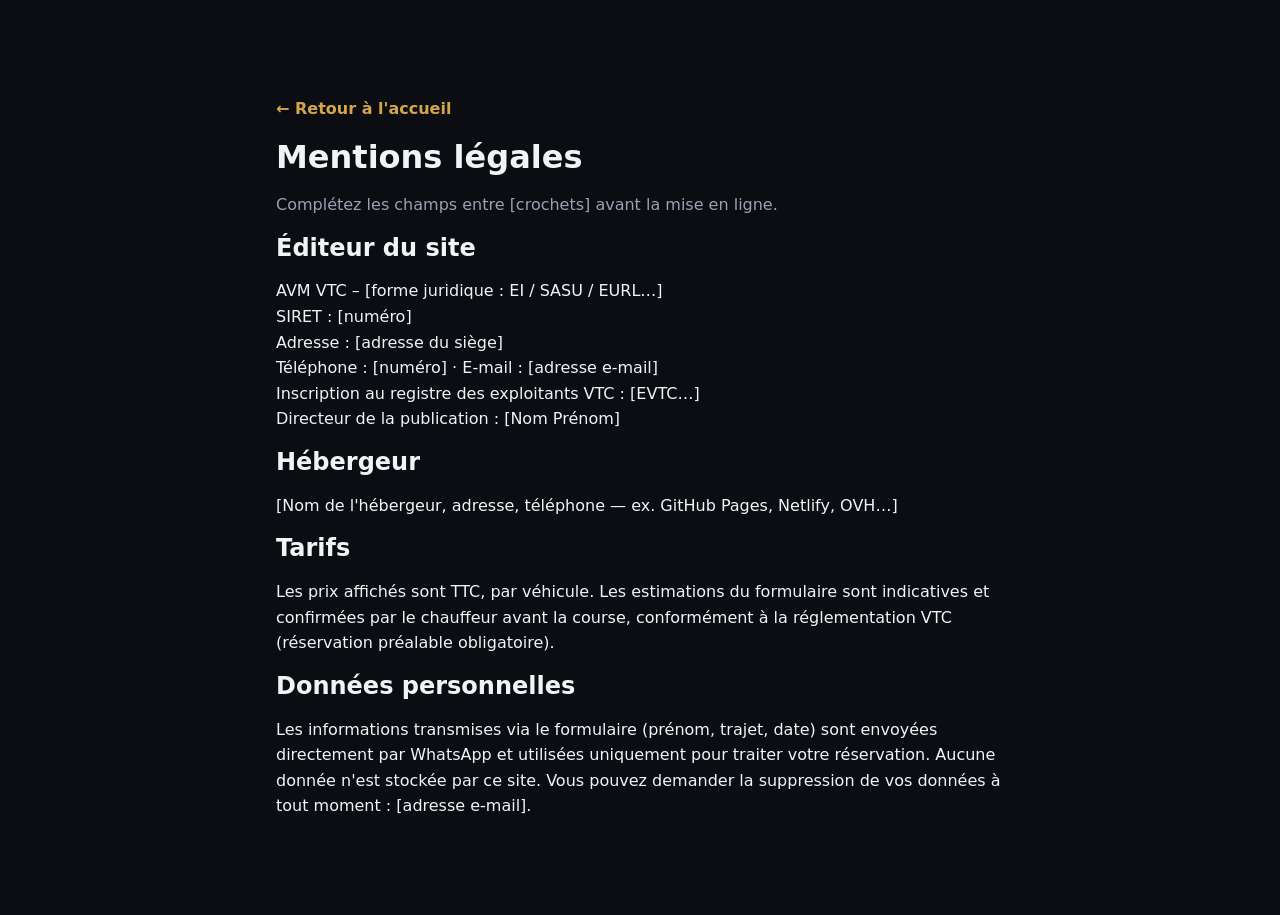
==== mentions-legales.html @ e4b88295 "Site AVM VTC : devis instantané, réservation WhatsApp, forfaits, offre entreprise Co-Authored-By: Cl" ====
<!doctype html>
<html lang="fr">
<head>
  <meta charset="utf-8">
  <meta name="viewport" content="width=device-width, initial-scale=1">
  <title>Mentions légales – AVM VTC</title>
  <meta name="robots" content="noindex">
  <link rel="stylesheet" href="style.css">
</head>
<body>
  <main class="section">
    <div class="container container--narrow">
      <p><a class="link" href="index.html">← Retour à l'accueil</a></p>
      <h1>Mentions légales</h1>
      <p class="muted">Complétez les champs entre [crochets] avant la mise en ligne.</p>

      <h2>Éditeur du site</h2>
      <p>AVM VTC – [forme juridique : EI / SASU / EURL…]<br>
      SIRET : [numéro]<br>
      Adresse : [adresse du siège]<br>
      Téléphone : [numéro] · E-mail : [adresse e-mail]<br>
      Inscription au registre des exploitants VTC : [EVTC…]<br>
      Directeur de la publication : [Nom Prénom]</p>

      <h2>Hébergeur</h2>
      <p>[Nom de l'hébergeur, adresse, téléphone — ex. GitHub Pages, Netlify, OVH…]</p>

      <h2>Tarifs</h2>
      <p>Les prix affichés sont TTC, par véhicule. Les estimations du formulaire sont indicatives et confirmées par le chauffeur avant la course, conformément à la réglementation VTC (réservation préalable obligatoire).</p>

      <h2>Données personnelles</h2>
      <p>Les informations transmises via le formulaire (prénom, trajet, date) sont envoyées directement par WhatsApp et utilisées uniquement pour traiter votre réservation. Aucune donnée n'est stockée par ce site. Vous pouvez demander la suppression de vos données à tout moment : [adresse e-mail].</p>
    </div>
  </main>
</body>
</html>
---- style.css ----
:root {
  --bg: #0b0d12;
  --bg-2: #12151d;
  --card: #171b25;
  --line: #262b38;
  --text: #f2f3f5;
  --muted: #9aa1b2;
  --gold: #d4a64a;
  --gold-2: #e9c378;
  --wa: #25d366;
  --radius: 14px;
}
*, *::before, *::after { box-sizing: border-box; }
[hidden] { display: none !important; }
html { scroll-behavior: smooth; }
body {
  margin: 0; background: var(--bg); color: var(--text);
  font: 16px/1.6 "Inter", system-ui, -apple-system, Segoe UI, Roboto, sans-serif;
  -webkit-font-smoothing: antialiased;
}
img { max-width: 100%; }
a { color: inherit; }
h1, h2, h3 { line-height: 1.2; margin: 0 0 .5em; }
.container { width: 100%; max-width: 1160px; margin: 0 auto; padding: 0 16px; }
.container--narrow { max-width: 760px; }
.gold { color: var(--gold); }
.muted { color: var(--muted); }
.small { font-size: .875rem; }
.center { text-align: center; }
.eyebrow { color: var(--gold); text-transform: uppercase; letter-spacing: .12em; font-size: .8rem; font-weight: 600; margin: 0 0 .75rem; }

/* Boutons */
.btn {
  display: inline-flex; align-items: center; justify-content: center; gap: .5rem;
  padding: .9rem 1.4rem; border-radius: 999px; border: 1px solid transparent;
  font: inherit; font-weight: 600; text-decoration: none; cursor: pointer;
  transition: transform .15s, background .15s, border-color .15s;
}
.btn:hover { transform: translateY(-1px); }
.btn--sm { padding: .55rem 1rem; font-size: .9rem; }
.btn--block { width: 100%; }
.btn--gold { background: var(--gold); color: #1a1408; }
.btn--gold:hover { background: var(--gold-2); }
.btn--whatsapp { background: var(--wa); color: #06260f; }
.btn--ghost { background: transparent; border-color: var(--line); color: var(--text); }
.btn--ghost:hover { border-color: var(--gold); }
.btn--dark { background: var(--bg); color: var(--text); }
.link { color: var(--gold); font-weight: 600; text-decoration: none; }
.link:hover { text-decoration: underline; }

/* En-tête */
.header { position: sticky; top: 0; z-index: 50; background: rgba(11,13,18,.88); backdrop-filter: blur(10px); border-bottom: 1px solid var(--line); }
.header__inner { display: flex; align-items: center; gap: 1.5rem; height: 68px; }
.logo { display: inline-flex; align-items: baseline; gap: .35rem; text-decoration: none; font-weight: 800; font-size: 1.35rem; letter-spacing: .02em; }
.logo__mark { color: var(--gold); }
.nav { display: flex; gap: 1.5rem; margin-left: auto; }
.nav a { text-decoration: none; color: var(--muted); font-weight: 500; }
.nav a:hover { color: var(--text); }
.burger { display: none; background: none; border: 0; padding: 8px; cursor: pointer; }
.burger span { display: block; width: 22px; height: 2px; background: var(--text); margin: 5px 0; }

/* Hero */
.hero { padding: 56px 0 72px; background: radial-gradient(1200px 500px at 80% -10%, rgba(212,166,74,.18), transparent 60%), var(--bg); }
.hero__grid { display: grid; grid-template-columns: 1.1fr .9fr; gap: 48px; align-items: start; }
.hero h1 { font-size: clamp(2rem, 4.5vw, 3.3rem); font-weight: 800; }
.lead { font-size: 1.1rem; color: var(--muted); max-width: 36rem; }
.checks { list-style: none; padding: 0; margin: 1.25rem 0; }
.checks li { padding-left: 1.8rem; position: relative; margin: .5rem 0; }
.checks li::before { content: "✓"; position: absolute; left: 0; color: var(--gold); font-weight: 800; }
.hero__trust { display: flex; gap: 2rem; flex-wrap: wrap; margin-top: 2rem; }
.hero__trust div { display: flex; flex-direction: column; }
.hero__trust strong { font-size: 1.5rem; color: var(--gold); }
.hero__trust span { color: var(--muted); font-size: .85rem; }

/* Carte / formulaire */
.card { background: var(--card); border: 1px solid var(--line); border-radius: var(--radius); padding: 24px; }
.booking { box-shadow: 0 30px 80px rgba(0,0,0,.45); }
.booking__title { font-size: 1.4rem; margin: 0; }
.booking__sub { color: var(--muted); margin: .25rem 0 1rem; font-size: .9rem; }
.tabs { display: grid; grid-template-columns: 1fr 1fr; background: var(--bg-2); border-radius: 999px; padding: 4px; margin-bottom: 1rem; }
.tab { background: none; border: 0; color: var(--muted); font: inherit; font-weight: 600; padding: .55rem; border-radius: 999px; cursor: pointer; }
.tab.is-active { background: var(--gold); color: #1a1408; }
.field { margin-bottom: .9rem; min-width: 0; }
.field-row { display: grid; grid-template-columns: 1fr 1fr; gap: .75rem; }
label { display: block; font-size: .85rem; color: var(--muted); margin-bottom: .35rem; font-weight: 500; }
input, select {
  width: 100%; background: var(--bg-2); border: 1px solid var(--line); color: var(--text);
  border-radius: 10px; padding: .7rem .8rem; font: inherit; font-size: 1rem; color-scheme: dark;
}
input:focus, select:focus { outline: 2px solid var(--gold); outline-offset: 1px; border-color: transparent; }
input[type="range"] { padding: 0; accent-color: var(--gold); background: none; border: 0; }
.checkbox { display: flex; align-items: center; gap: .5rem; margin-top: 1.9rem; color: var(--text); cursor: pointer; }
.checkbox input { width: auto; accent-color: var(--gold); }
.vehicles { display: grid; grid-template-columns: repeat(3, 1fr); gap: .5rem; }
.vehicle { background: var(--bg-2); border: 1px solid var(--line); border-radius: 10px; color: var(--text); padding: .6rem .4rem; cursor: pointer; font: inherit; text-align: center; }
.vehicle strong { display: block; font-size: .95rem; }
.vehicle span { font-size: .72rem; color: var(--muted); }
.vehicle.is-active { border-color: var(--gold); background: rgba(212,166,74,.1); }
.price { display: flex; justify-content: space-between; align-items: center; border-top: 1px solid var(--line); padding-top: 1rem; margin-top: .5rem; }
.price__label { display: block; color: var(--muted); font-size: .85rem; }
.price__old { color: var(--muted); text-decoration: line-through; font-size: .9rem; }
.price__value { font-size: 2rem; font-weight: 800; color: var(--gold); }
.price__note { font-size: .8rem; color: var(--gold-2); margin: .25rem 0 1rem; }
.booking .btn + .btn { margin-top: .6rem; }
.form-error { color: #ff7b7b; font-size: .9rem; min-height: 1em; margin: .5rem 0 0; }

/* Sections */
.section { padding: 80px 0; }
.section--alt { background: var(--bg-2); }
.section__title { font-size: clamp(1.6rem, 3vw, 2.3rem); text-align: center; font-weight: 800; }
.section__title--left { text-align: left; }
.section__sub { color: var(--muted); text-align: center; max-width: 44rem; margin: 0 auto 2.5rem; }
.grid { display: grid; gap: 20px; }
.grid--3 { grid-template-columns: repeat(3, 1fr); }
.grid--4 { grid-template-columns: repeat(4, 1fr); }
.feature { text-align: center; padding: 12px; }
.feature__icon { font-size: 2rem; }
.feature h3 { margin-top: .5rem; }
.feature p, .service p { color: var(--muted); }
.service h3 { font-size: 1.15rem; }

.table-wrap { overflow-x: auto; border: 1px solid var(--line); border-radius: var(--radius); }
.prices { width: 100%; border-collapse: collapse; background: var(--card); }
.prices th, .prices td { padding: 1rem; text-align: left; border-bottom: 1px solid var(--line); white-space: nowrap; }
.prices th { color: var(--muted); font-weight: 500; font-size: .85rem; text-transform: uppercase; letter-spacing: .06em; }
.prices tr:last-child td { border-bottom: 0; }
.prices td strong { color: var(--gold); }

.split { display: grid; grid-template-columns: 1.2fr .8fr; gap: 48px; align-items: center; }
.cta-card p { color: var(--muted); }

.section--gold { background: linear-gradient(120deg, var(--gold), var(--gold-2)); color: #1a1408; padding: 48px 0 24px; }
.loyalty { display: flex; align-items: center; justify-content: space-between; gap: 24px; flex-wrap: wrap; }
.loyalty h2 { font-size: clamp(1.4rem, 3vw, 2rem); margin: 0 0 .25rem; }
.loyalty p { margin: 0; }
.fineprint { font-size: .75rem; opacity: .75; margin-top: 1rem; }

.review { margin: 0; }
.review .stars { color: var(--gold); letter-spacing: .15em; margin: 0 0 .5rem; }
.review footer { color: var(--muted); font-size: .9rem; margin-top: .75rem; }
#avis .center { margin-top: 2rem; }

details { background: var(--card); border: 1px solid var(--line); border-radius: 12px; padding: 0 1.2rem; margin-bottom: .75rem; }
summary { cursor: pointer; padding: 1rem 0; font-weight: 600; list-style: none; position: relative; padding-right: 2rem; }
summary::-webkit-details-marker { display: none; }
summary::after { content: "+"; position: absolute; right: 0; top: .9rem; color: var(--gold); font-size: 1.3rem; }
details[open] summary::after { content: "–"; }
details p { color: var(--muted); margin: 0 0 1rem; }

.final { background: radial-gradient(800px 300px at 50% 100%, rgba(212,166,74,.15), transparent 70%); }
.final__btns { display: flex; gap: 1rem; justify-content: center; flex-wrap: wrap; }

.footer { border-top: 1px solid var(--line); padding: 32px 0 100px; }
.footer__inner { display: flex; justify-content: space-between; gap: 24px; flex-wrap: wrap; }
.footer p { margin: .25rem 0; }

.mobile-bar { display: none; }

/* Responsive */
@media (max-width: 960px) {
  .hero__grid, .split { grid-template-columns: 1fr; }
  .grid--4 { grid-template-columns: repeat(2, 1fr); }
  .grid--3 { grid-template-columns: 1fr 1fr; }
}
@media (max-width: 760px) {
  .nav { display: none; position: absolute; top: 68px; left: 0; right: 0; flex-direction: column; gap: 0; background: var(--bg); border-bottom: 1px solid var(--line); }
  .nav.is-open { display: flex; }
  .nav a { padding: 1rem 16px; border-top: 1px solid var(--line); }
  .burger { display: block; margin-left: auto; }
  .header__cta { display: none; }
  .grid--3, .grid--4 { grid-template-columns: 1fr; }
  .section { padding: 56px 0; }
  .hero { padding: 32px 0 48px; }
  .mobile-bar {
    display: grid; grid-template-columns: 1fr 1fr; gap: 8px;
    position: fixed; bottom: 0; left: 0; right: 0; z-index: 60;
    padding: 10px 12px calc(10px + env(safe-area-inset-bottom)); background: rgba(11,13,18,.95); border-top: 1px solid var(--line);
  }
  .mobile-bar .btn { padding: .8rem; }
}
@media (max-width: 420px) {
  .field-row { grid-template-columns: 1fr; gap: 0; }
  .checkbox { margin-top: 0; }
  .vehicle span { display: none; }
}
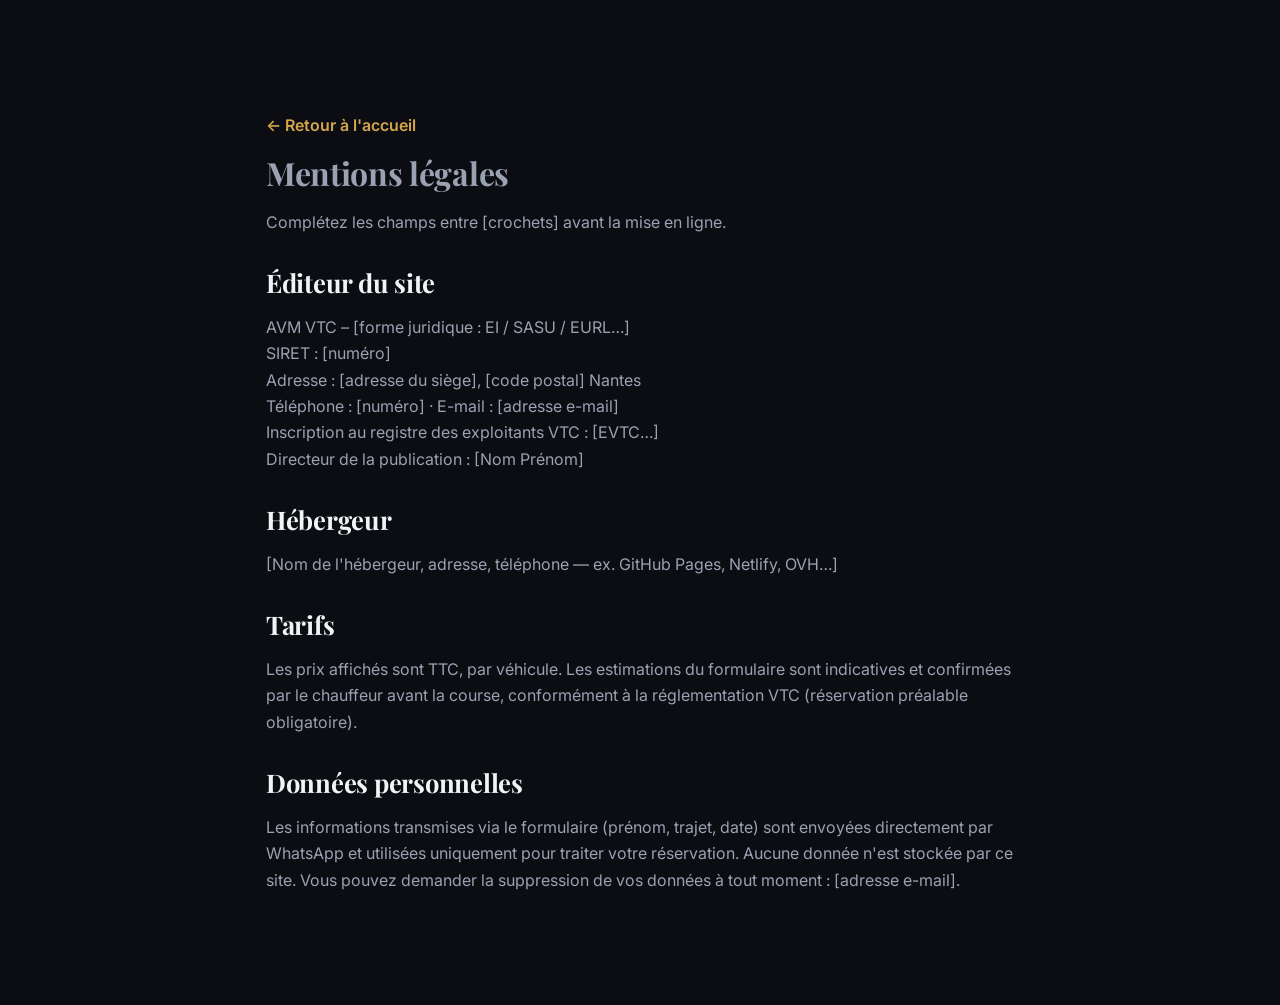
==== commit a492a646: "Site AVM VTC Nantes : refonte pro, forfaits Nantes, pages aéroport et gare, SEO local Co-Authored-By" ====
--- a/mentions-legales.html
+++ b/mentions-legales.html
@@ -5,11 +5,13 @@
   <meta name="viewport" content="width=device-width, initial-scale=1">
   <title>Mentions légales – AVM VTC</title>
   <meta name="robots" content="noindex">
+  <link rel="icon" href="assets/favicon.svg" type="image/svg+xml">
+  <link href="https://fonts.googleapis.com/css2?family=Inter:wght@400;500;600;700&family=Playfair+Display:wght@600;700&display=swap" rel="stylesheet">
   <link rel="stylesheet" href="style.css">
 </head>
 <body>
   <main class="section">
-    <div class="container container--narrow">
+    <div class="container container--narrow prose">
       <p><a class="link" href="index.html">← Retour à l'accueil</a></p>
       <h1>Mentions légales</h1>
       <p class="muted">Complétez les champs entre [crochets] avant la mise en ligne.</p>
@@ -17,7 +19,7 @@
       <h2>Éditeur du site</h2>
       <p>AVM VTC – [forme juridique : EI / SASU / EURL…]<br>
       SIRET : [numéro]<br>
-      Adresse : [adresse du siège]<br>
+      Adresse : [adresse du siège], [code postal] Nantes<br>
       Téléphone : [numéro] · E-mail : [adresse e-mail]<br>
       Inscription au registre des exploitants VTC : [EVTC…]<br>
       Directeur de la publication : [Nom Prénom]</p>
--- a/style.css
+++ b/style.css
@@ -1,45 +1,48 @@
 :root {
   --bg: #0b0d12;
-  --bg-2: #12151d;
-  --card: #171b25;
-  --line: #262b38;
+  --bg-2: #10131a;
+  --card: #151924;
+  --line: #242a37;
   --text: #f2f3f5;
   --muted: #9aa1b2;
   --gold: #d4a64a;
-  --gold-2: #e9c378;
+  --gold-2: #ecc77d;
   --wa: #25d366;
-  --radius: 14px;
+  --radius: 16px;
+  --serif: "Playfair Display", Georgia, "Times New Roman", serif;
 }
 *, *::before, *::after { box-sizing: border-box; }
 [hidden] { display: none !important; }
-html { scroll-behavior: smooth; }
+html { scroll-behavior: smooth; scroll-padding-top: 80px; }
 body {
   margin: 0; background: var(--bg); color: var(--text);
-  font: 16px/1.6 "Inter", system-ui, -apple-system, Segoe UI, Roboto, sans-serif;
+  font: 16px/1.65 "Inter", system-ui, -apple-system, "Segoe UI", Roboto, sans-serif;
   -webkit-font-smoothing: antialiased;
 }
-img { max-width: 100%; }
+img { max-width: 100%; display: block; }
 a { color: inherit; }
-h1, h2, h3 { line-height: 1.2; margin: 0 0 .5em; }
-.container { width: 100%; max-width: 1160px; margin: 0 auto; padding: 0 16px; }
-.container--narrow { max-width: 760px; }
-.gold { color: var(--gold); }
+h1, h2, h3, h4 { line-height: 1.2; margin: 0 0 .5em; }
+h1, h2 { font-family: var(--serif); font-weight: 700; letter-spacing: -.01em; }
+.container { width: 100%; max-width: 1180px; margin: 0 auto; padding: 0 16px; }
+.container--narrow { max-width: 780px; }
 .muted { color: var(--muted); }
 .small { font-size: .875rem; }
 .center { text-align: center; }
-.eyebrow { color: var(--gold); text-transform: uppercase; letter-spacing: .12em; font-size: .8rem; font-weight: 600; margin: 0 0 .75rem; }
+.sr-only { position: absolute; width: 1px; height: 1px; overflow: hidden; clip: rect(0 0 0 0); }
+.eyebrow { color: var(--gold); text-transform: uppercase; letter-spacing: .16em; font-size: .75rem; font-weight: 600; margin: 0 0 .9rem; }
 
 /* Boutons */
 .btn {
   display: inline-flex; align-items: center; justify-content: center; gap: .5rem;
-  padding: .9rem 1.4rem; border-radius: 999px; border: 1px solid transparent;
-  font: inherit; font-weight: 600; text-decoration: none; cursor: pointer;
-  transition: transform .15s, background .15s, border-color .15s;
+  padding: .9rem 1.5rem; border-radius: 999px; border: 1px solid transparent;
+  font: inherit; font-weight: 600; text-decoration: none; cursor: pointer; white-space: nowrap;
+  transition: transform .15s, background .15s, border-color .15s, box-shadow .15s;
 }
 .btn:hover { transform: translateY(-1px); }
-.btn--sm { padding: .55rem 1rem; font-size: .9rem; }
+.btn:focus-visible, a:focus-visible, button:focus-visible, summary:focus-visible { outline: 2px solid var(--gold); outline-offset: 3px; }
+.btn--sm { padding: .55rem 1.1rem; font-size: .9rem; }
 .btn--block { width: 100%; }
-.btn--gold { background: var(--gold); color: #1a1408; }
+.btn--gold { background: var(--gold); color: #1a1408; box-shadow: 0 8px 24px rgba(212,166,74,.25); }
 .btn--gold:hover { background: var(--gold-2); }
 .btn--whatsapp { background: var(--wa); color: #06260f; }
 .btn--ghost { background: transparent; border-color: var(--line); color: var(--text); }
@@ -48,48 +51,58 @@
 .link { color: var(--gold); font-weight: 600; text-decoration: none; }
 .link:hover { text-decoration: underline; }
 
-/* En-tête */
-.header { position: sticky; top: 0; z-index: 50; background: rgba(11,13,18,.88); backdrop-filter: blur(10px); border-bottom: 1px solid var(--line); }
-.header__inner { display: flex; align-items: center; gap: 1.5rem; height: 68px; }
-.logo { display: inline-flex; align-items: baseline; gap: .35rem; text-decoration: none; font-weight: 800; font-size: 1.35rem; letter-spacing: .02em; }
+/* Topbar + en-tête */
+.topbar { background: #07080c; border-bottom: 1px solid var(--line); font-size: .8rem; color: var(--muted); }
+.topbar__inner { display: flex; justify-content: space-between; gap: 1rem; padding-top: 6px; padding-bottom: 6px; }
+.topbar a { color: var(--gold); text-decoration: none; font-weight: 600; }
+.header { position: sticky; top: 0; z-index: 50; background: rgba(11,13,18,.9); backdrop-filter: blur(12px); -webkit-backdrop-filter: blur(12px); border-bottom: 1px solid var(--line); }
+.header__inner { display: flex; align-items: center; gap: 2rem; height: 70px; }
+.logo { display: inline-flex; align-items: baseline; gap: .35rem; text-decoration: none; font-family: var(--serif); font-weight: 700; font-size: 1.5rem; letter-spacing: .03em; }
 .logo__mark { color: var(--gold); }
-.nav { display: flex; gap: 1.5rem; margin-left: auto; }
-.nav a { text-decoration: none; color: var(--muted); font-weight: 500; }
+.nav { display: flex; gap: 1.75rem; margin-left: auto; }
+.nav a { text-decoration: none; color: var(--muted); font-weight: 500; font-size: .95rem; }
 .nav a:hover { color: var(--text); }
 .burger { display: none; background: none; border: 0; padding: 8px; cursor: pointer; }
 .burger span { display: block; width: 22px; height: 2px; background: var(--text); margin: 5px 0; }
 
 /* Hero */
-.hero { padding: 56px 0 72px; background: radial-gradient(1200px 500px at 80% -10%, rgba(212,166,74,.18), transparent 60%), var(--bg); }
-.hero__grid { display: grid; grid-template-columns: 1.1fr .9fr; gap: 48px; align-items: start; }
-.hero h1 { font-size: clamp(2rem, 4.5vw, 3.3rem); font-weight: 800; }
+.hero {
+  position: relative; overflow: hidden; padding: 64px 0 150px;
+  background: radial-gradient(900px 500px at 85% -10%, rgba(212,166,74,.16), transparent 60%),
+              radial-gradient(700px 400px at 0% 100%, rgba(212,166,74,.06), transparent 60%), var(--bg);
+}
+.hero__grid { position: relative; z-index: 2; display: grid; grid-template-columns: 1.1fr .9fr; gap: 56px; align-items: start; }
+.hero h1 { font-size: clamp(2.2rem, 5vw, 3.6rem); }
+.hero h1 em { font-style: italic; color: var(--gold); font-weight: 600; }
 .lead { font-size: 1.1rem; color: var(--muted); max-width: 36rem; }
-.checks { list-style: none; padding: 0; margin: 1.25rem 0; }
-.checks li { padding-left: 1.8rem; position: relative; margin: .5rem 0; }
-.checks li::before { content: "✓"; position: absolute; left: 0; color: var(--gold); font-weight: 800; }
-.hero__trust { display: flex; gap: 2rem; flex-wrap: wrap; margin-top: 2rem; }
-.hero__trust div { display: flex; flex-direction: column; }
-.hero__trust strong { font-size: 1.5rem; color: var(--gold); }
-.hero__trust span { color: var(--muted); font-size: .85rem; }
+.hero__actions { display: flex; gap: .75rem; flex-wrap: wrap; margin: 1.75rem 0 2.25rem; }
+.badges { list-style: none; padding: 0; margin: 0; display: flex; gap: 2.25rem; flex-wrap: wrap; }
+.badges li { display: flex; flex-direction: column; border-left: 2px solid var(--gold); padding-left: .9rem; }
+.badges strong { font-family: var(--serif); font-size: 1.6rem; color: var(--text); }
+.badges span { color: var(--muted); font-size: .85rem; }
+.hero__skyline { position: absolute; left: 0; right: 0; bottom: 0; width: 100%; height: 190px; object-fit: cover; object-position: bottom; z-index: 1; pointer-events: none; }
+.hero--page { padding-bottom: 150px; }
+.hero--page .lead { max-width: 44rem; }
 
 /* Carte / formulaire */
-.card { background: var(--card); border: 1px solid var(--line); border-radius: var(--radius); padding: 24px; }
-.booking { box-shadow: 0 30px 80px rgba(0,0,0,.45); }
-.booking__title { font-size: 1.4rem; margin: 0; }
-.booking__sub { color: var(--muted); margin: .25rem 0 1rem; font-size: .9rem; }
-.tabs { display: grid; grid-template-columns: 1fr 1fr; background: var(--bg-2); border-radius: 999px; padding: 4px; margin-bottom: 1rem; }
-.tab { background: none; border: 0; color: var(--muted); font: inherit; font-weight: 600; padding: .55rem; border-radius: 999px; cursor: pointer; }
+.card { background: var(--card); border: 1px solid var(--line); border-radius: var(--radius); padding: 26px; }
+.booking { box-shadow: 0 40px 90px rgba(0,0,0,.5); border-top: 3px solid var(--gold); }
+.booking__head { margin-bottom: 1rem; }
+.booking__title { font-family: var(--serif); font-size: 1.6rem; margin: 0; }
+.booking__sub { color: var(--muted); margin: .2rem 0 0; font-size: .85rem; }
+.tabs { display: grid; grid-template-columns: 1fr 1fr; background: var(--bg-2); border: 1px solid var(--line); border-radius: 999px; padding: 4px; margin-bottom: 1rem; }
+.tab { background: none; border: 0; color: var(--muted); font: inherit; font-weight: 600; font-size: .92rem; padding: .55rem; border-radius: 999px; cursor: pointer; }
 .tab.is-active { background: var(--gold); color: #1a1408; }
 .field { margin-bottom: .9rem; min-width: 0; }
 .field-row { display: grid; grid-template-columns: 1fr 1fr; gap: .75rem; }
-label { display: block; font-size: .85rem; color: var(--muted); margin-bottom: .35rem; font-weight: 500; }
+label, .label { display: block; font-size: .8rem; color: var(--muted); margin-bottom: .35rem; font-weight: 500; }
 input, select {
   width: 100%; background: var(--bg-2); border: 1px solid var(--line); color: var(--text);
   border-radius: 10px; padding: .7rem .8rem; font: inherit; font-size: 1rem; color-scheme: dark;
 }
 input:focus, select:focus { outline: 2px solid var(--gold); outline-offset: 1px; border-color: transparent; }
 input[type="range"] { padding: 0; accent-color: var(--gold); background: none; border: 0; }
-.checkbox { display: flex; align-items: center; gap: .5rem; margin-top: 1.9rem; color: var(--text); cursor: pointer; }
+.checkbox { display: flex; align-items: center; gap: .5rem; color: var(--text); cursor: pointer; font-size: .9rem; margin-bottom: .5rem; }
 .checkbox input { width: auto; accent-color: var(--gold); }
 .vehicles { display: grid; grid-template-columns: repeat(3, 1fr); gap: .5rem; }
 .vehicle { background: var(--bg-2); border: 1px solid var(--line); border-radius: 10px; color: var(--text); padding: .6rem .4rem; cursor: pointer; font: inherit; text-align: center; }
@@ -97,89 +110,140 @@
 .vehicle span { font-size: .72rem; color: var(--muted); }
 .vehicle.is-active { border-color: var(--gold); background: rgba(212,166,74,.1); }
 .price { display: flex; justify-content: space-between; align-items: center; border-top: 1px solid var(--line); padding-top: 1rem; margin-top: .5rem; }
-.price__label { display: block; color: var(--muted); font-size: .85rem; }
+.price__label { display: block; color: var(--muted); font-size: .8rem; }
 .price__old { color: var(--muted); text-decoration: line-through; font-size: .9rem; }
-.price__value { font-size: 2rem; font-weight: 800; color: var(--gold); }
-.price__note { font-size: .8rem; color: var(--gold-2); margin: .25rem 0 1rem; }
+.price__value { font-family: var(--serif); font-size: 2.2rem; font-weight: 700; color: var(--gold); }
+.price__note { font-size: .8rem; color: var(--gold-2); margin: .2rem 0 1rem; }
 .booking .btn + .btn { margin-top: .6rem; }
-.form-error { color: #ff7b7b; font-size: .9rem; min-height: 1em; margin: .5rem 0 0; }
+.form-error { color: #ff7b7b; font-size: .9rem; margin: .5rem 0 0; }
+.form-error:empty { display: none; }
+
+/* Bandeau engagements */
+.strip { border-top: 1px solid var(--line); border-bottom: 1px solid var(--line); background: var(--bg-2); }
+.strip__inner { display: grid; grid-template-columns: repeat(4, 1fr); }
+.strip__inner div { padding: 22px 16px; display: flex; flex-direction: column; border-left: 1px solid var(--line); }
+.strip__inner div:first-child { border-left: 0; }
+.strip strong { color: var(--gold); }
+.strip span { color: var(--muted); font-size: .85rem; }
 
 /* Sections */
-.section { padding: 80px 0; }
+.section { padding: 96px 0; }
 .section--alt { background: var(--bg-2); }
-.section__title { font-size: clamp(1.6rem, 3vw, 2.3rem); text-align: center; font-weight: 800; }
+.section__title { font-size: clamp(1.7rem, 3.4vw, 2.5rem); text-align: center; }
 .section__title--left { text-align: left; }
 .section__sub { color: var(--muted); text-align: center; max-width: 44rem; margin: 0 auto 2.5rem; }
+.section__title + .grid, .section__title + .steps, .section__title + .table-wrap { margin-top: 2.5rem; }
 .grid { display: grid; gap: 20px; }
 .grid--3 { grid-template-columns: repeat(3, 1fr); }
-.grid--4 { grid-template-columns: repeat(4, 1fr); }
-.feature { text-align: center; padding: 12px; }
-.feature__icon { font-size: 2rem; }
-.feature h3 { margin-top: .5rem; }
-.feature p, .service p { color: var(--muted); }
+.service { display: flex; flex-direction: column; text-decoration: none; transition: border-color .2s, transform .2s; }
+.service:hover { border-color: var(--gold); transform: translateY(-3px); }
+.service__icon { font-size: 1.6rem; width: 52px; height: 52px; display: grid; place-items: center; border-radius: 12px; background: rgba(212,166,74,.1); margin-bottom: 1rem; }
 .service h3 { font-size: 1.15rem; }
-
-.table-wrap { overflow-x: auto; border: 1px solid var(--line); border-radius: var(--radius); }
+.service p { color: var(--muted); flex: 1; }
+.checks { list-style: none; padding: 0; margin: 1.25rem 0; }
+.checks li { padding-left: 1.9rem; position: relative; margin: .65rem 0; }
+.checks li::before { content: "✓"; position: absolute; left: 0; top: 0; color: var(--gold); font-weight: 700; }
+
+.table-wrap { position: relative; overflow-x: auto; border: 1px solid var(--line); border-radius: var(--radius); margin-bottom: 1.5rem; }
 .prices { width: 100%; border-collapse: collapse; background: var(--card); }
-.prices th, .prices td { padding: 1rem; text-align: left; border-bottom: 1px solid var(--line); white-space: nowrap; }
-.prices th { color: var(--muted); font-weight: 500; font-size: .85rem; text-transform: uppercase; letter-spacing: .06em; }
+.prices th, .prices td { padding: 1rem 1.2rem; text-align: left; border-bottom: 1px solid var(--line); }
+.prices td:first-child { min-width: 220px; }
+.prices td:not(:first-child), .prices th:not(:first-child) { white-space: nowrap; }
+.prices th { color: var(--muted); font-weight: 500; font-size: .75rem; text-transform: uppercase; letter-spacing: .1em; }
+.prices tbody tr:hover { background: rgba(255,255,255,.02); }
 .prices tr:last-child td { border-bottom: 0; }
-.prices td strong { color: var(--gold); }
-
-.split { display: grid; grid-template-columns: 1.2fr .8fr; gap: 48px; align-items: center; }
+.prices td strong { color: var(--gold); font-size: 1.05rem; }
+
+.split { display: grid; grid-template-columns: 1fr 1fr; gap: 64px; align-items: center; }
+#entreprises .split { grid-template-columns: 1.2fr .8fr; }
+.vehicle-photo { margin: 0; border-radius: var(--radius); overflow: hidden; background: radial-gradient(circle at 50% 70%, rgba(212,166,74,.15), transparent 65%), var(--card); border: 1px solid var(--line); aspect-ratio: 4 / 3; display: grid; place-items: center; }
+.vehicle-photo img { width: 100%; height: 100%; object-fit: cover; }
+.vehicle-photo img.is-fallback { object-fit: contain; padding: 8%; }
+.cta-card h3 { font-family: var(--serif); font-size: 1.4rem; }
 .cta-card p { color: var(--muted); }
-
-.section--gold { background: linear-gradient(120deg, var(--gold), var(--gold-2)); color: #1a1408; padding: 48px 0 24px; }
+.cta-card .btn + .btn { margin-top: .6rem; }
+
+.steps { list-style: none; padding: 0; margin: 0; display: grid; grid-template-columns: repeat(3, 1fr); gap: 20px; counter-reset: s; }
+.steps li { background: var(--card); border: 1px solid var(--line); border-radius: var(--radius); padding: 26px; }
+.steps li > span { display: inline-grid; place-items: center; width: 40px; height: 40px; border-radius: 50%; border: 1px solid var(--gold); color: var(--gold); font-family: var(--serif); font-weight: 700; margin-bottom: 1rem; }
+.steps p { color: var(--muted); margin: 0; }
+
+.section--gold { background: linear-gradient(120deg, #c8963a, var(--gold-2)); color: #1a1408; padding: 52px 0 24px; }
 .loyalty { display: flex; align-items: center; justify-content: space-between; gap: 24px; flex-wrap: wrap; }
-.loyalty h2 { font-size: clamp(1.4rem, 3vw, 2rem); margin: 0 0 .25rem; }
+.loyalty h2 { font-size: clamp(1.5rem, 3vw, 2.2rem); margin: 0 0 .25rem; }
 .loyalty p { margin: 0; }
 .fineprint { font-size: .75rem; opacity: .75; margin-top: 1rem; }
 
 .review { margin: 0; }
 .review .stars { color: var(--gold); letter-spacing: .15em; margin: 0 0 .5rem; }
 .review footer { color: var(--muted); font-size: .9rem; margin-top: .75rem; }
+.review-empty { max-width: 640px; margin: 2.5rem auto 0; text-align: center; color: var(--muted); }
 #avis .center { margin-top: 2rem; }
+.zones { color: var(--muted); line-height: 2; }
 
 details { background: var(--card); border: 1px solid var(--line); border-radius: 12px; padding: 0 1.2rem; margin-bottom: .75rem; }
-summary { cursor: pointer; padding: 1rem 0; font-weight: 600; list-style: none; position: relative; padding-right: 2rem; }
+details:first-of-type { margin-top: 2.5rem; }
+summary { cursor: pointer; padding: 1.05rem 2rem 1.05rem 0; font-weight: 600; list-style: none; position: relative; }
 summary::-webkit-details-marker { display: none; }
-summary::after { content: "+"; position: absolute; right: 0; top: .9rem; color: var(--gold); font-size: 1.3rem; }
+summary::after { content: "+"; position: absolute; right: 0; top: .85rem; color: var(--gold); font-size: 1.4rem; line-height: 1; }
 details[open] summary::after { content: "–"; }
-details p { color: var(--muted); margin: 0 0 1rem; }
-
-.final { background: radial-gradient(800px 300px at 50% 100%, rgba(212,166,74,.15), transparent 70%); }
+details p { color: var(--muted); margin: 0 0 1.1rem; }
+
+.prose { color: var(--muted); }
+.prose h2 { color: var(--text); font-size: 1.6rem; margin-top: 2rem; }
+.prose strong { color: var(--text); }
+
+.final { background: radial-gradient(800px 300px at 50% 100%, rgba(212,166,74,.14), transparent 70%); }
 .final__btns { display: flex; gap: 1rem; justify-content: center; flex-wrap: wrap; }
 
-.footer { border-top: 1px solid var(--line); padding: 32px 0 100px; }
-.footer__inner { display: flex; justify-content: space-between; gap: 24px; flex-wrap: wrap; }
-.footer p { margin: .25rem 0; }
+.footer { border-top: 1px solid var(--line); padding: 56px 0 100px; background: #07080c; }
+.footer__grid { display: grid; grid-template-columns: 1.5fr 1fr 1fr 1fr; gap: 32px; }
+.footer h4 { font-size: .8rem; text-transform: uppercase; letter-spacing: .12em; color: var(--muted); margin-bottom: 1rem; }
+.footer__grid a:not(.logo) { display: block; color: var(--text); text-decoration: none; font-size: .92rem; margin: .4rem 0; }
+.footer__grid a:not(.logo):hover { color: var(--gold); }
+.footer__copy { margin-top: 2.5rem; padding-top: 1.5rem; border-top: 1px solid var(--line); }
 
 .mobile-bar { display: none; }
 
 /* Responsive */
-@media (max-width: 960px) {
-  .hero__grid, .split { grid-template-columns: 1fr; }
-  .grid--4 { grid-template-columns: repeat(2, 1fr); }
-  .grid--3 { grid-template-columns: 1fr 1fr; }
+@media (max-width: 980px) {
+  .hero__grid, .split, #entreprises .split { grid-template-columns: 1fr; gap: 40px; }
+  .grid--3, .steps { grid-template-columns: 1fr 1fr; }
+  .strip__inner { grid-template-columns: 1fr 1fr; }
+  .strip__inner div:nth-child(3) { border-left: 0; }
+  .strip__inner div:nth-child(n+3) { border-top: 1px solid var(--line); }
+  .footer__grid { grid-template-columns: 1fr 1fr; }
 }
 @media (max-width: 760px) {
-  .nav { display: none; position: absolute; top: 68px; left: 0; right: 0; flex-direction: column; gap: 0; background: var(--bg); border-bottom: 1px solid var(--line); }
+  .topbar__inner > span { display: none; }
+  .topbar__inner { justify-content: center; }
+  .nav { display: none; position: absolute; top: 70px; left: 0; right: 0; flex-direction: column; gap: 0; background: var(--bg); border-bottom: 1px solid var(--line); }
   .nav.is-open { display: flex; }
   .nav a { padding: 1rem 16px; border-top: 1px solid var(--line); }
   .burger { display: block; margin-left: auto; }
   .header__cta { display: none; }
-  .grid--3, .grid--4 { grid-template-columns: 1fr; }
-  .section { padding: 56px 0; }
-  .hero { padding: 32px 0 48px; }
+  .grid--3, .steps { grid-template-columns: 1fr; }
+  .section { padding: 64px 0; }
+  .hero { padding: 36px 0 110px; }
+  .hero__skyline { height: 120px; }
+  .badges { gap: 1.25rem; }
+  .card { padding: 20px; }
+  .tab { font-size: .82rem; white-space: nowrap; padding: .55rem .3rem; }
+  .prices th, .prices td { padding: .85rem .7rem; font-size: .92rem; }
+  .prices td:first-child { min-width: 0; }
   .mobile-bar {
     display: grid; grid-template-columns: 1fr 1fr; gap: 8px;
     position: fixed; bottom: 0; left: 0; right: 0; z-index: 60;
-    padding: 10px 12px calc(10px + env(safe-area-inset-bottom)); background: rgba(11,13,18,.95); border-top: 1px solid var(--line);
+    padding: 10px 12px calc(10px + env(safe-area-inset-bottom)); background: rgba(11,13,18,.96); border-top: 1px solid var(--line);
   }
   .mobile-bar .btn { padding: .8rem; }
 }
 @media (max-width: 420px) {
   .field-row { grid-template-columns: 1fr; gap: 0; }
-  .checkbox { margin-top: 0; }
   .vehicle span { display: none; }
-}
+  .strip__inner { grid-template-columns: 1fr; }
+  .strip__inner div { border-left: 0; border-top: 1px solid var(--line); }
+  .strip__inner div:first-child { border-top: 0; }
+  .footer__grid { grid-template-columns: 1fr; }
+  .hero__actions .btn { flex: 1; }
+}
